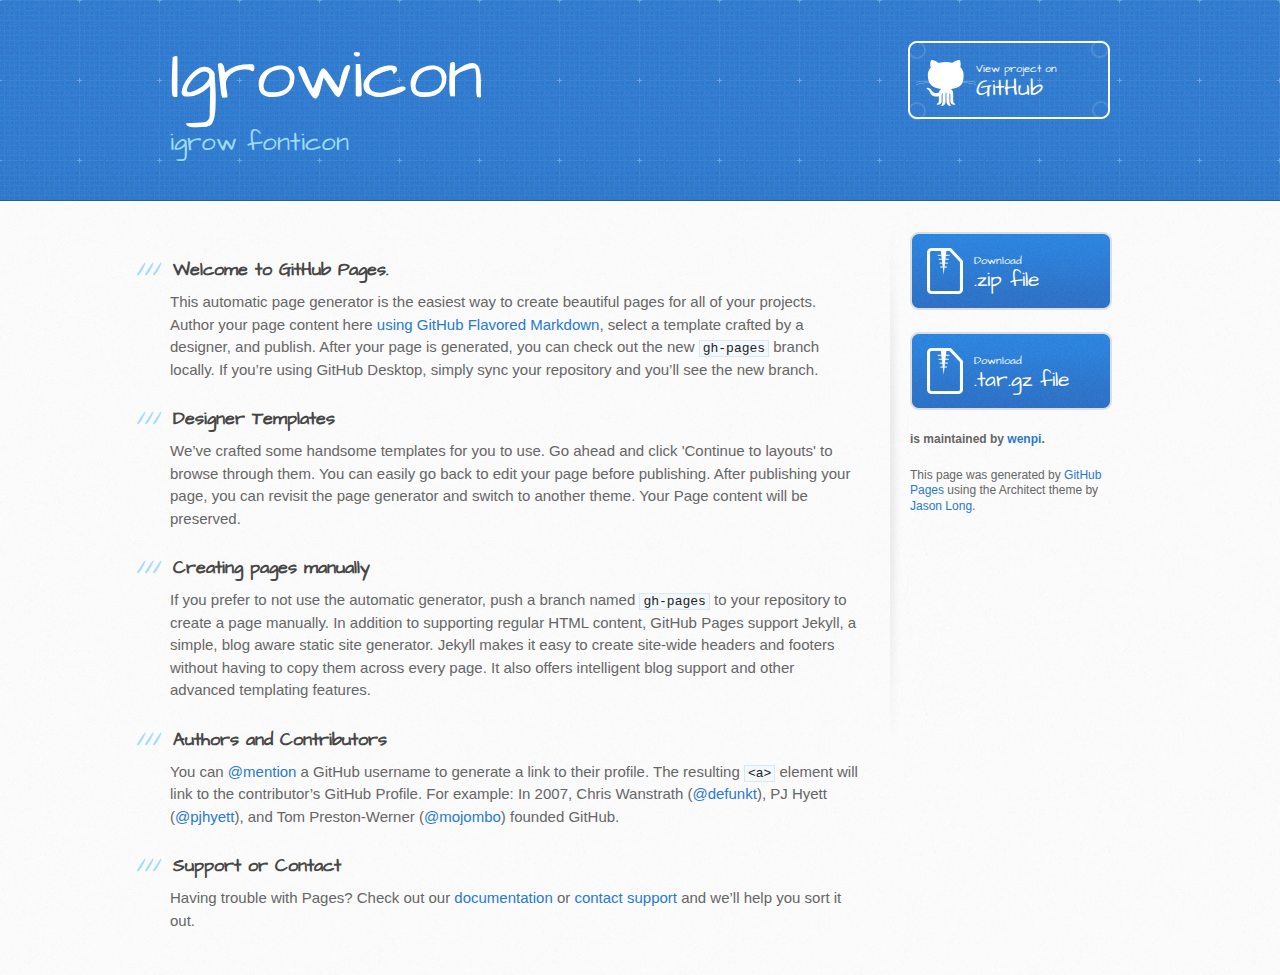
==== index.html @ ac45f536 "Create gh-pages branch via GitHub" ====
<!DOCTYPE html>
<html>
  <head>
    <meta charset='utf-8'>
    <meta http-equiv="X-UA-Compatible" content="chrome=1">
    <meta name="viewport" content="width=device-width, initial-scale=1, maximum-scale=1">
    <link href='https://fonts.googleapis.com/css?family=Architects+Daughter' rel='stylesheet' type='text/css'>
    <link rel="stylesheet" type="text/css" href="stylesheets/stylesheet.css" media="screen">
    <link rel="stylesheet" type="text/css" href="stylesheets/github-light.css" media="screen">
    <link rel="stylesheet" type="text/css" href="stylesheets/print.css" media="print">

    <!--[if lt IE 9]>
    <script src="//html5shiv.googlecode.com/svn/trunk/html5.js"></script>
    <![endif]-->

    <title>Igrowicon by wenpi</title>
  </head>

  <body>
    <header>
      <div class="inner">
        <h1>Igrowicon</h1>
        <h2>igrow fonticon</h2>
        <a href="https://github.com/wenpi/igrowicon" class="button"><small>View project on</small> GitHub</a>
      </div>
    </header>

    <div id="content-wrapper">
      <div class="inner clearfix">
        <section id="main-content">
          <h3>
<a id="welcome-to-github-pages" class="anchor" href="#welcome-to-github-pages" aria-hidden="true"><span class="octicon octicon-link"></span></a>Welcome to GitHub Pages.</h3>

<p>This automatic page generator is the easiest way to create beautiful pages for all of your projects. Author your page content here <a href="https://guides.github.com/features/mastering-markdown/">using GitHub Flavored Markdown</a>, select a template crafted by a designer, and publish. After your page is generated, you can check out the new <code>gh-pages</code> branch locally. If you’re using GitHub Desktop, simply sync your repository and you’ll see the new branch.</p>

<h3>
<a id="designer-templates" class="anchor" href="#designer-templates" aria-hidden="true"><span class="octicon octicon-link"></span></a>Designer Templates</h3>

<p>We’ve crafted some handsome templates for you to use. Go ahead and click 'Continue to layouts' to browse through them. You can easily go back to edit your page before publishing. After publishing your page, you can revisit the page generator and switch to another theme. Your Page content will be preserved.</p>

<h3>
<a id="creating-pages-manually" class="anchor" href="#creating-pages-manually" aria-hidden="true"><span class="octicon octicon-link"></span></a>Creating pages manually</h3>

<p>If you prefer to not use the automatic generator, push a branch named <code>gh-pages</code> to your repository to create a page manually. In addition to supporting regular HTML content, GitHub Pages support Jekyll, a simple, blog aware static site generator. Jekyll makes it easy to create site-wide headers and footers without having to copy them across every page. It also offers intelligent blog support and other advanced templating features.</p>

<h3>
<a id="authors-and-contributors" class="anchor" href="#authors-and-contributors" aria-hidden="true"><span class="octicon octicon-link"></span></a>Authors and Contributors</h3>

<p>You can <a href="https://github.com/blog/821" class="user-mention">@mention</a> a GitHub username to generate a link to their profile. The resulting <code>&lt;a&gt;</code> element will link to the contributor’s GitHub Profile. For example: In 2007, Chris Wanstrath (<a href="https://github.com/defunkt" class="user-mention">@defunkt</a>), PJ Hyett (<a href="https://github.com/pjhyett" class="user-mention">@pjhyett</a>), and Tom Preston-Werner (<a href="https://github.com/mojombo" class="user-mention">@mojombo</a>) founded GitHub.</p>

<h3>
<a id="support-or-contact" class="anchor" href="#support-or-contact" aria-hidden="true"><span class="octicon octicon-link"></span></a>Support or Contact</h3>

<p>Having trouble with Pages? Check out our <a href="https://help.github.com/pages">documentation</a> or <a href="https://github.com/contact">contact support</a> and we’ll help you sort it out.</p>
        </section>

        <aside id="sidebar">
          <a href="https://github.com/wenpi/igrowicon/zipball/master" class="button">
            <small>Download</small>
            .zip file
          </a>
          <a href="https://github.com/wenpi/igrowicon/tarball/master" class="button">
            <small>Download</small>
            .tar.gz file
          </a>

          <p class="repo-owner"><a href="https://github.com/wenpi/igrowicon"></a> is maintained by <a href="https://github.com/wenpi">wenpi</a>.</p>

          <p>This page was generated by <a href="https://pages.github.com">GitHub Pages</a> using the Architect theme by <a href="https://twitter.com/jasonlong">Jason Long</a>.</p>
        </aside>
      </div>
    </div>

  
  </body>
</html>
---- stylesheets/stylesheet.css ----
/*! normalize.css v3.0.2 | MIT License | git.io/normalize */

/**
 * 1. Set default font family to sans-serif.
 * 2. Prevent iOS text size adjust after orientation change, without disabling
 *    user zoom.
 */

html {
  font-family: sans-serif; /* 1 */
  -webkit-text-size-adjust: 100%; /* 2 */
  -ms-text-size-adjust: 100%; /* 2 */
}

/**
 * Remove default margin.
 */

body {
  margin: 0;
}

/* HTML5 display definitions
   ========================================================================== */

/**
 * Correct `block` display not defined for any HTML5 element in IE 8/9.
 * Correct `block` display not defined for `details` or `summary` in IE 10/11
 * and Firefox.
 * Correct `block` display not defined for `main` in IE 11.
 */

article,
aside,
details,
figcaption,
figure,
footer,
header,
hgroup,
main,
menu,
nav,
section,
summary {
  display: block;
}

/**
 * 1. Correct `inline-block` display not defined in IE 8/9.
 * 2. Normalize vertical alignment of `progress` in Chrome, Firefox, and Opera.
 */

audio,
canvas,
progress,
video {
  display: inline-block; /* 1 */
  vertical-align: baseline; /* 2 */
}

/**
 * Prevent modern browsers from displaying `audio` without controls.
 * Remove excess height in iOS 5 devices.
 */

audio:not([controls]) {
  display: none;
  height: 0;
}

/**
 * Address `[hidden]` styling not present in IE 8/9/10.
 * Hide the `template` element in IE 8/9/11, Safari, and Firefox < 22.
 */

[hidden],
template {
  display: none;
}

/* Links
   ========================================================================== */

/**
 * Remove the gray background color from active links in IE 10.
 */

a {
  background-color: transparent;
}

/**
 * Improve readability when focused and also mouse hovered in all browsers.
 */

a:active,
a:hover {
  outline: 0;
}

/* Text-level semantics
   ========================================================================== */

/**
 * Address styling not present in IE 8/9/10/11, Safari, and Chrome.
 */

abbr[title] {
  border-bottom: 1px dotted;
}

/**
 * Address style set to `bolder` in Firefox 4+, Safari, and Chrome.
 */

b,
strong {
  font-weight: bold;
}

/**
 * Address styling not present in Safari and Chrome.
 */

dfn {
  font-style: italic;
}

/**
 * Address variable `h1` font-size and margin within `section` and `article`
 * contexts in Firefox 4+, Safari, and Chrome.
 */

h1 {
  margin: 0.67em 0;
  font-size: 2em;
}

/**
 * Address styling not present in IE 8/9.
 */

mark {
  color: #000;
  background: #ff0;
}

/**
 * Address inconsistent and variable font size in all browsers.
 */

small {
  font-size: 80%;
}

/**
 * Prevent `sub` and `sup` affecting `line-height` in all browsers.
 */

sub,
sup {
  position: relative;
  font-size: 75%;
  line-height: 0;
  vertical-align: baseline;
}

sup {
  top: -0.5em;
}

sub {
  bottom: -0.25em;
}

/* Embedded content
   ========================================================================== */

/**
 * Remove border when inside `a` element in IE 8/9/10.
 */

img {
  border: 0;
}

/**
 * Correct overflow not hidden in IE 9/10/11.
 */

svg:not(:root) {
  overflow: hidden;
}

/* Grouping content
   ========================================================================== */

/**
 * Address margin not present in IE 8/9 and Safari.
 */

figure {
  margin: 1em 40px;
}

/**
 * Address differences between Firefox and other browsers.
 */

hr {
  height: 0;
  -moz-box-sizing: content-box;
  box-sizing: content-box;
}

/**
 * Contain overflow in all browsers.
 */

pre {
  overflow: auto;
}

/**
 * Address odd `em`-unit font size rendering in all browsers.
 */

code,
kbd,
pre,
samp {
  font-family: monospace, monospace;
  font-size: 1em;
}

/* Forms
   ========================================================================== */

/**
 * Known limitation: by default, Chrome and Safari on OS X allow very limited
 * styling of `select`, unless a `border` property is set.
 */

/**
 * 1. Correct color not being inherited.
 *    Known issue: affects color of disabled elements.
 * 2. Correct font properties not being inherited.
 * 3. Address margins set differently in Firefox 4+, Safari, and Chrome.
 */

button,
input,
optgroup,
select,
textarea {
  margin: 0; /* 3 */
  font: inherit; /* 2 */
  color: inherit; /* 1 */
}

/**
 * Address `overflow` set to `hidden` in IE 8/9/10/11.
 */

button {
  overflow: visible;
}

/**
 * Address inconsistent `text-transform` inheritance for `button` and `select`.
 * All other form control elements do not inherit `text-transform` values.
 * Correct `button` style inheritance in Firefox, IE 8/9/10/11, and Opera.
 * Correct `select` style inheritance in Firefox.
 */

button,
select {
  text-transform: none;
}

/**
 * 1. Avoid the WebKit bug in Android 4.0.* where (2) destroys native `audio`
 *    and `video` controls.
 * 2. Correct inability to style clickable `input` types in iOS.
 * 3. Improve usability and consistency of cursor style between image-type
 *    `input` and others.
 */

button,
html input[type="button"], /* 1 */
input[type="reset"],
input[type="submit"] {
  -webkit-appearance: button; /* 2 */
  cursor: pointer; /* 3 */
}

/**
 * Re-set default cursor for disabled elements.
 */

button[disabled],
html input[disabled] {
  cursor: default;
}

/**
 * Remove inner padding and border in Firefox 4+.
 */

button::-moz-focus-inner,
input::-moz-focus-inner {
  padding: 0;
  border: 0;
}

/**
 * Address Firefox 4+ setting `line-height` on `input` using `!important` in
 * the UA stylesheet.
 */

input {
  line-height: normal;
}

/**
 * It's recommended that you don't attempt to style these elements.
 * Firefox's implementation doesn't respect box-sizing, padding, or width.
 *
 * 1. Address box sizing set to `content-box` in IE 8/9/10.
 * 2. Remove excess padding in IE 8/9/10.
 */

input[type="checkbox"],
input[type="radio"] {
  box-sizing: border-box; /* 1 */
  padding: 0; /* 2 */
}

/**
 * Fix the cursor style for Chrome's increment/decrement buttons. For certain
 * `font-size` values of the `input`, it causes the cursor style of the
 * decrement button to change from `default` to `text`.
 */

input[type="number"]::-webkit-inner-spin-button,
input[type="number"]::-webkit-outer-spin-button {
  height: auto;
}

/**
 * 1. Address `appearance` set to `searchfield` in Safari and Chrome.
 * 2. Address `box-sizing` set to `border-box` in Safari and Chrome
 *    (include `-moz` to future-proof).
 */

input[type="search"] {
  -webkit-box-sizing: content-box; /* 2 */
  -moz-box-sizing: content-box;
  box-sizing: content-box;
  -webkit-appearance: textfield; /* 1 */
}

/**
 * Remove inner padding and search cancel button in Safari and Chrome on OS X.
 * Safari (but not Chrome) clips the cancel button when the search input has
 * padding (and `textfield` appearance).
 */

input[type="search"]::-webkit-search-cancel-button,
input[type="search"]::-webkit-search-decoration {
  -webkit-appearance: none;
}

/**
 * Define consistent border, margin, and padding.
 */

fieldset {
  padding: 0.35em 0.625em 0.75em;
  margin: 0 2px;
  border: 1px solid #c0c0c0;
}

/**
 * 1. Correct `color` not being inherited in IE 8/9/10/11.
 * 2. Remove padding so people aren't caught out if they zero out fieldsets.
 */

legend {
  padding: 0; /* 2 */
  border: 0; /* 1 */
}

/**
 * Remove default vertical scrollbar in IE 8/9/10/11.
 */

textarea {
  overflow: auto;
}

/**
 * Don't inherit the `font-weight` (applied by a rule above).
 * NOTE: the default cannot safely be changed in Chrome and Safari on OS X.
 */

optgroup {
  font-weight: bold;
}

/* Tables
   ========================================================================== */

/**
 * Remove most spacing between table cells.
 */

table {
  border-spacing: 0;
  border-collapse: collapse;
}

td,
th {
  padding: 0;
}

/* LAYOUT STYLES */
body {
  font-family: 'Helvetica Neue', Helvetica, Arial, serif;
  font-size: 15px;
  font-weight: 400;
  line-height: 1.5;
  color: #666;
  background: #fafafa url(../images/body-bg.jpg) 0 0 repeat;
}

p {
  margin-top: 0;
}

a {
  color: #2879d0;
}
a:hover {
  color: #2268b2;
}

header {
  padding-top: 40px;
  padding-bottom: 40px;
  font-family: 'Architects Daughter', 'Helvetica Neue', Helvetica, Arial, serif;
  background: #2e7bcf url(../images/header-bg.jpg) 0 0 repeat-x;
  border-bottom: solid 1px #275da1;
}

header h1 {
  width: 540px;
  margin-top: 0;
  margin-bottom: 0.2em;
  font-size: 72px;
  font-weight: normal;
  line-height: 1;
  color: #fff;
  letter-spacing: -1px;
}

header h2 {
  width: 540px;
  margin-top: 0;
  margin-bottom: 0;
  font-size: 26px;
  font-weight: normal;
  line-height: 1.3;
  color: #9ddcff;
  letter-spacing: 0;
}

.inner {
  position: relative;
  width: 940px;
  margin: 0 auto;
}

#content-wrapper {
  padding-top: 30px;
  border-top: solid 1px #fff;
}

#main-content {
  float: left;
  width: 690px;
}

#main-content img {
  max-width: 100%;
}

aside#sidebar {
  float: right;
  width: 200px;
  min-height: 504px;
  padding-left: 20px;
  font-size: 12px;
  line-height: 1.3;
  background: transparent url(../images/sidebar-bg.jpg) 0 0 no-repeat;
}

aside#sidebar p.repo-owner,
aside#sidebar p.repo-owner a {
  font-weight: bold;
}

#downloads {
  margin-bottom: 40px;
}

a.button {
  width: 134px;
  height: 58px;
  padding-top: 22px;
  padding-left: 68px;
  font-family: 'Architects Daughter', 'Helvetica Neue', Helvetica, Arial, serif;
  font-size: 23px;
  line-height: 1.2;
  color: #fff;
}
a.button small {
  display: block;
  font-size: 11px;
}
header a.button {
  position: absolute;
  top: 0;
  right: 0;
  background: transparent url(../images/github-button.png) 0 0 no-repeat;
}
aside a.button {
  display: block;
  width: 138px;
  padding-left: 64px;
  margin-bottom: 20px;
  font-size: 21px;
  background: transparent url(../images/download-button.png) 0 0 no-repeat;
}

code, pre {
  margin-bottom: 30px;
  font-family: Monaco, "Bitstream Vera Sans Mono", "Lucida Console", Terminal, monospace;
  font-size: 13px;
  color: #222;
}

code {
  padding: 0 3px;
  background-color: #f2f8fc;
  border: solid 1px #dbe7f3;
}

pre {
  padding: 20px;
  overflow: auto;
  text-shadow: none;
  background: #fff;
  border: solid 1px #f2f2f2;
}
pre code {
  padding: 0;
  color: #2879d0;
  background-color: #fff;
  border: none;
}

ul, ol, dl {
  margin-bottom: 20px;
}


/* COMMON STYLES */

hr {
  height: 0;
  margin-top: 1em;
  margin-bottom: 1em;
  border: 0;
  border-top: solid 1px #ddd;
}

table {
  width: 100%;
  border: 1px solid #ebebeb;
}

th {
  font-weight: 500;
}

td {
  font-weight: 300;
  text-align: center;
  border: 1px solid #ebebeb;
}

form {
  padding: 20px;
  background: #f2f2f2;

}


/* GENERAL ELEMENT TYPE STYLES */

#main-content h1 {
  margin-top: 0;
  margin-bottom: 0;
  font-family: 'Architects Daughter', 'Helvetica Neue', Helvetica, Arial, serif;
  font-size: 2.8em;
  font-weight: normal;
  color: #474747;
  text-indent: 6px;
  letter-spacing: -1px;
}

#main-content h1:before {
  padding-right: 0.3em;
  margin-left: -0.9em;
  color: #9ddcff;
  content: "/";
}

#main-content h2 {
  margin-bottom: 8px;
  font-family: 'Architects Daughter', 'Helvetica Neue', Helvetica, Arial, serif;
  font-size: 22px;
  font-weight: bold;
  color: #474747;
  text-indent: 4px;
}
#main-content h2:before {
  padding-right: 0.3em;
  margin-left: -1.5em;
  content: "//";
  color: #9ddcff;
}

#main-content h3 {
  margin-top: 24px;
  margin-bottom: 8px;
  font-family: 'Architects Daughter', 'Helvetica Neue', Helvetica, Arial, serif;
  font-size: 18px;
  font-weight: bold;
  color: #474747;
  text-indent: 3px;
}

#main-content h3:before {
  padding-right: 0.3em;
  margin-left: -2em;
  content: "///";
  color: #9ddcff;
}

#main-content h4 {
  margin-bottom: 8px;
  font-family: 'Architects Daughter', 'Helvetica Neue', Helvetica, Arial, serif;
  font-size: 15px;
  font-weight: bold;
  color: #474747;
  text-indent: 3px;
}

h4:before {
  padding-right: 0.3em;
  margin-left: -2.8em;
  content: "////";
  color: #9ddcff;
}

#main-content h5 {
  margin-bottom: 8px;
  font-family: 'Architects Daughter', 'Helvetica Neue', Helvetica, Arial, serif;
  font-size: 14px;
  color: #474747;
  text-indent: 3px;
}
h5:before {
  padding-right: 0.3em;
  margin-left: -3.2em;
  content: "/////";
  color: #9ddcff;
}

#main-content h6 {
  margin-bottom: 8px;
  font-family: 'Architects Daughter', 'Helvetica Neue', Helvetica, Arial, serif;
  font-size: .8em;
  color: #474747;
  text-indent: 3px;
}
h6:before {
  padding-right: 0.3em;
  margin-left: -3.7em;
  content: "//////";
  color: #9ddcff;
}

p {
  margin-bottom: 20px;
}

a {
  text-decoration: none;
}

p a {
  font-weight: 400;
}

blockquote {
  padding: 0 0 0 30px;
  margin-bottom: 20px;
  font-size: 1.6em;
  border-left: 10px solid #e9e9e9;
}

ul {
  list-style-position: inside;
  list-style: disc;
  padding-left: 20px;
}

ol {
  list-style-position: inside;
  list-style: decimal;
  padding-left: 3px;
}

dl dd {
  font-style: italic;
  font-weight: 100;
}

footer {
  padding-top: 20px;
  padding-bottom: 30px;
  margin-top: 40px;
  font-size: 13px;
  color: #aaa;
  background: transparent url('../images/hr.png') 0 0 no-repeat;
}

footer a {
  color: #666;
}
footer a:hover {
  color: #444;
}

/* MISC */
.clearfix:after {
  display: block;
  height: 0;
  clear: both;
  visibility: hidden;
  content: '.';
}

.clearfix {display: inline-block;}
* html .clearfix {height: 1%;}
.clearfix {display: block;}

/* #Media Queries
================================================== */

/* Smaller than standard 960 (devices and browsers) */
@media only screen and (max-width: 959px) { }

/* Tablet Portrait size to standard 960 (devices and browsers) */
@media only screen and (min-width: 768px) and (max-width: 959px) {
  .inner {
    width: 740px;
  }
  header h1, header h2 {
    width: 340px;
  }
  header h1 {
    font-size: 60px;
  }
  header h2 {
    font-size: 30px;
  }
  #main-content {
    width: 490px;
  }
  #main-content h1:before,
  #main-content h2:before,
  #main-content h3:before,
  #main-content h4:before,
  #main-content h5:before,
  #main-content h6:before {
    padding-right: 0;
    margin-left: 0;
    content: none;
  }
}

/* All Mobile Sizes (devices and browser) */
@media only screen and (max-width: 767px) {
  .inner {
    width: 93%;
  }
  header {
    padding: 20px 0;
  }
  header .inner {
    position: relative;
  }
  header h1, header h2 {
    width: 100%;
  }
  header h1 {
    font-size: 48px;
  }
  header h2 {
    font-size: 24px;
  }
  header a.button {
    position: relative;
    display: inline-block;
    width: auto;
    height: auto;
    padding: 5px 10px;
    margin-top: 15px;
    font-size: 13px;
    line-height: 1;
    color: #2879d0;
    text-align: center;
    background-color: #9ddcff;
    background-image: none;
    border-radius: 5px;
    -moz-border-radius: 5px;
    -webkit-border-radius: 5px;
  }
  header a.button small {
    display: inline;
    font-size: 13px;
  }
  #main-content,
  aside#sidebar {
    float: none;
    width: 100% ! important;
  }
  aside#sidebar {
    min-height: 0;
    padding: 20px 0;
    margin-top: 20px;
    background-image: none;
    border-top: solid 1px #ddd;
  }
  aside#sidebar a.button {
    display: none;
  }
  #main-content h1:before,
  #main-content h2:before,
  #main-content h3:before,
  #main-content h4:before,
  #main-content h5:before,
  #main-content h6:before {
    padding-right: 0;
    margin-left: 0;
    content: none;
  }
}

/* Mobile Landscape Size to Tablet Portrait (devices and browsers) */
@media only screen and (min-width: 480px) and (max-width: 767px) { }

/* Mobile Portrait Size to Mobile Landscape Size (devices and browsers) */
@media only screen and (max-width: 479px) { }
---- stylesheets/github-light.css ----
/*
   Copyright 2014 GitHub Inc.

   Licensed under the Apache License, Version 2.0 (the "License");
   you may not use this file except in compliance with the License.
   You may obtain a copy of the License at

       http://www.apache.org/licenses/LICENSE-2.0

   Unless required by applicable law or agreed to in writing, software
   distributed under the License is distributed on an "AS IS" BASIS,
   WITHOUT WARRANTIES OR CONDITIONS OF ANY KIND, either express or implied.
   See the License for the specific language governing permissions and
   limitations under the License.

*/

.pl-c /* comment */ {
  color: #969896;
}

.pl-c1      /* constant, markup.raw, meta.diff.header, meta.module-reference, meta.property-name, support, support.constant, support.variable, variable.other.constant */,
.pl-s .pl-v /* string variable */ {
  color: #0086b3;
}

.pl-e  /* entity */,
.pl-en /* entity.name */ {
  color: #795da3;
}

.pl-s .pl-s1 /* string source */,
.pl-smi      /* storage.modifier.import, storage.modifier.package, storage.type.java, variable.other, variable.parameter.function */ {
  color: #333;
}

.pl-ent /* entity.name.tag */ {
  color: #63a35c;
}

.pl-k /* keyword, storage, storage.type */ {
  color: #a71d5d;
}

.pl-pds              /* punctuation.definition.string, string.regexp.character-class */,
.pl-s                /* string */,
.pl-s .pl-pse .pl-s1 /* string punctuation.section.embedded source */,
.pl-sr               /* string.regexp */,
.pl-sr .pl-cce       /* string.regexp constant.character.escape */,
.pl-sr .pl-sra       /* string.regexp string.regexp.arbitrary-repitition */,
.pl-sr .pl-sre       /* string.regexp source.ruby.embedded */ {
  color: #183691;
}

.pl-v /* variable */ {
  color: #ed6a43;
}

.pl-id /* invalid.deprecated */ {
  color: #b52a1d;
}

.pl-ii /* invalid.illegal */ {
  background-color: #b52a1d;
  color: #f8f8f8;
}

.pl-sr .pl-cce /* string.regexp constant.character.escape */ {
  color: #63a35c;
  font-weight: bold;
}

.pl-ml /* markup.list */ {
  color: #693a17;
}

.pl-mh        /* markup.heading */,
.pl-mh .pl-en /* markup.heading entity.name */,
.pl-ms        /* meta.separator */ {
  color: #1d3e81;
  font-weight: bold;
}

.pl-mq /* markup.quote */ {
  color: #008080;
}

.pl-mi /* markup.italic */ {
  color: #333;
  font-style: italic;
}

.pl-mb /* markup.bold */ {
  color: #333;
  font-weight: bold;
}

.pl-md /* markup.deleted, meta.diff.header.from-file */ {
  background-color: #ffecec;
  color: #bd2c00;
}

.pl-mi1 /* markup.inserted, meta.diff.header.to-file */ {
  background-color: #eaffea;
  color: #55a532;
}

.pl-mdr /* meta.diff.range */ {
  color: #795da3;
  font-weight: bold;
}

.pl-mo /* meta.output */ {
  color: #1d3e81;
}
---- stylesheets/print.css ----
html, body, div, span, applet, object, iframe,
h1, h2, h3, h4, h5, h6, p, blockquote, pre,
a, abbr, acronym, address, big, cite, code,
del, dfn, em, img, ins, kbd, q, s, samp,
small, strike, strong, sub, sup, tt, var,
b, u, i, center,
dl, dt, dd, ol, ul, li,
fieldset, form, label, legend,
table, caption, tbody, tfoot, thead, tr, th, td,
article, aside, canvas, details, embed,
figure, figcaption, footer, header, hgroup,
menu, nav, output, ruby, section, summary,
time, mark, audio, video {
  padding: 0;
  margin: 0;
  font: inherit;
  font-size: 100%;
  vertical-align: baseline;
  border: 0;
}
/* HTML5 display-role reset for older browsers */
article, aside, details, figcaption, figure,
footer, header, hgroup, menu, nav, section {
  display: block;
}
body {
  line-height: 1;
}
ol, ul {
  list-style: none;
}
blockquote, q {
  quotes: none;
}
blockquote:before, blockquote:after,
q:before, q:after {
  content: '';
  content: none;
}
table {
  border-spacing: 0;
  border-collapse: collapse;
}
body {
  font-family: 'Helvetica Neue', Helvetica, Arial, serif;
  font-size: 13px;
  line-height: 1.5;
  color: #000;
}

a {
  font-weight: bold;
  color: #d5000d;
}

header {
  padding-top: 35px;
  padding-bottom: 10px;
}

header h1 {
  font-size: 48px;
  font-weight: bold;
  line-height: 1.2;
  color: #303030;
  letter-spacing: -1px;
}

header h2 {
  font-size: 24px;
  font-weight: normal;
  line-height: 1.3;
  color: #aaa;
  letter-spacing: -1px;
}
#downloads {
  display: none;
}
#main_content {
  padding-top: 20px;
}

code, pre {
  margin-bottom: 30px;
  font-family: Monaco, "Bitstream Vera Sans Mono", "Lucida Console", Terminal;
  font-size: 12px;
  color: #222;
}

code {
  padding: 0 3px;
}

pre {
  padding: 20px;
  overflow: auto;
  border: solid 1px #ddd;
}
pre code {
  padding: 0;
}

ul, ol, dl {
  margin-bottom: 20px;
}


/* COMMON STYLES */

table {
  width: 100%;
  border: 1px solid #ebebeb;
}

th {
  font-weight: 500;
}

td {
  font-weight: 300;
  text-align: center;
  border: 1px solid #ebebeb;
}

form {
  padding: 20px;
  background: #f2f2f2;

}


/* GENERAL ELEMENT TYPE STYLES */

h1 {
  font-size: 2.8em;
}

h2 {
  margin-bottom: 8px;
  font-size: 22px;
  font-weight: bold;
  color: #303030;
}

h3 {
  margin-bottom: 8px;
  font-size: 18px;
  font-weight: bold;
  color: #d5000d;
}

h4 {
  font-size: 16px;
  font-weight: bold;
  color: #303030;
}

h5 {
  font-size: 1em;
  color: #303030;
}

h6 {
  font-size: .8em;
  color: #303030;
}

p {
  margin-bottom: 20px;
  font-weight: 300;
}

a {
  text-decoration: none;
}

p a {
  font-weight: 400;
}

blockquote {
  padding: 0 0 0 30px;
  margin-bottom: 20px;
  font-size: 1.6em;
  border-left: 10px solid #e9e9e9;
}

ul li {
  padding-left: 20px;
  list-style-position: inside;
  list-style: disc;
}

ol li {
  padding-left: 3px;
  list-style-position: inside;
  list-style: decimal;
}

dl dd {
  font-style: italic;
  font-weight: 100;
}

footer {
  padding-top: 20px;
  padding-bottom: 30px;
  margin-top: 40px;
  font-size: 13px;
  color: #aaa;
}

footer a {
  color: #666;
}

/* MISC */
.clearfix:after {
  display: block;
  height: 0;
  clear: both;
  visibility: hidden;
  content: '.';
}

.clearfix {display: inline-block;}
* html .clearfix {height: 1%;}
.clearfix {display: block;}
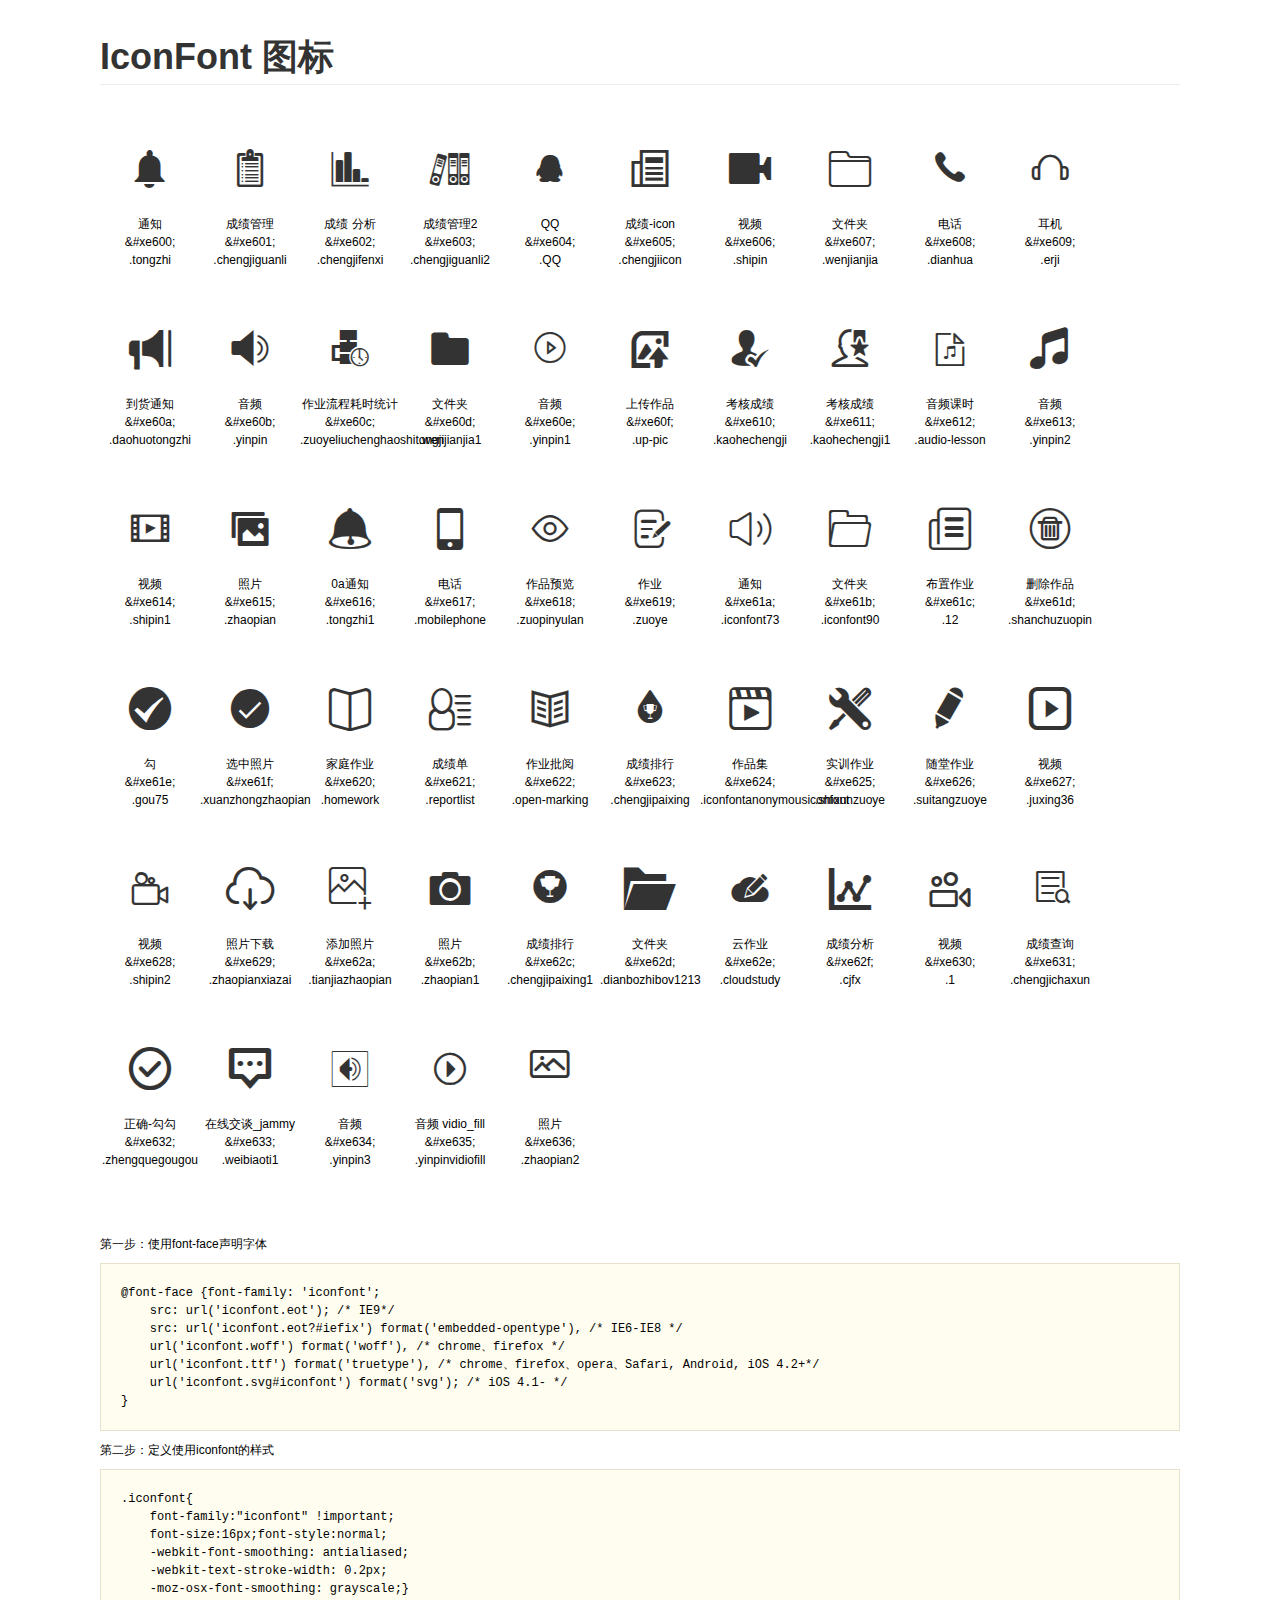
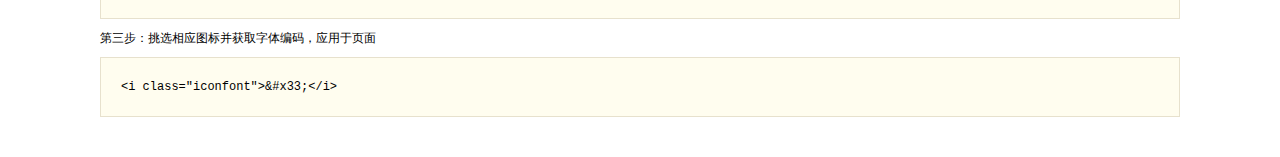
==== commit 48cc9c48: "更新gh-pages" ====
--- a/index.html
+++ b/index.html
@@ -1,76 +1,431 @@
+
 <!DOCTYPE html>
 <html>
-  <head>
-    <meta charset='utf-8'>
-    <meta http-equiv="X-UA-Compatible" content="chrome=1">
-    <meta name="viewport" content="width=device-width, initial-scale=1, maximum-scale=1">
-    <link href='https://fonts.googleapis.com/css?family=Architects+Daughter' rel='stylesheet' type='text/css'>
-    <link rel="stylesheet" type="text/css" href="stylesheets/stylesheet.css" media="screen">
-    <link rel="stylesheet" type="text/css" href="stylesheets/github-light.css" media="screen">
-    <link rel="stylesheet" type="text/css" href="stylesheets/print.css" media="print">
+<head>
+    <meta charset="utf-8"/>
+    <title>IconFont</title>
+    <link rel="stylesheet" href="fonts/demo.css">
+    <link rel="stylesheet" href="fonts/iconfont.css">
+</head>
+<body>
+    <div class="main">
+        <h1>IconFont 图标</h1>
+        <ul class="icon_lists clear">
+            
+                <li>
+                <i class="icon iconfont">&#xe600;</i>
+                    <div class="name">通知</div>
+                    <div class="code">&amp;#xe600;</div>
+                    <div class="fontclass">.tongzhi</div>
+                </li>
+            
+                <li>
+                <i class="icon iconfont">&#xe601;</i>
+                    <div class="name">成绩管理</div>
+                    <div class="code">&amp;#xe601;</div>
+                    <div class="fontclass">.chengjiguanli</div>
+                </li>
+            
+                <li>
+                <i class="icon iconfont">&#xe602;</i>
+                    <div class="name">成绩 分析</div>
+                    <div class="code">&amp;#xe602;</div>
+                    <div class="fontclass">.chengjifenxi</div>
+                </li>
+            
+                <li>
+                <i class="icon iconfont">&#xe603;</i>
+                    <div class="name">成绩管理2</div>
+                    <div class="code">&amp;#xe603;</div>
+                    <div class="fontclass">.chengjiguanli2</div>
+                </li>
+            
+                <li>
+                <i class="icon iconfont">&#xe604;</i>
+                    <div class="name">QQ</div>
+                    <div class="code">&amp;#xe604;</div>
+                    <div class="fontclass">.QQ</div>
+                </li>
+            
+                <li>
+                <i class="icon iconfont">&#xe605;</i>
+                    <div class="name">成绩-icon</div>
+                    <div class="code">&amp;#xe605;</div>
+                    <div class="fontclass">.chengjiicon</div>
+                </li>
+            
+                <li>
+                <i class="icon iconfont">&#xe606;</i>
+                    <div class="name">视频</div>
+                    <div class="code">&amp;#xe606;</div>
+                    <div class="fontclass">.shipin</div>
+                </li>
+            
+                <li>
+                <i class="icon iconfont">&#xe607;</i>
+                    <div class="name">文件夹</div>
+                    <div class="code">&amp;#xe607;</div>
+                    <div class="fontclass">.wenjianjia</div>
+                </li>
+            
+                <li>
+                <i class="icon iconfont">&#xe608;</i>
+                    <div class="name">电话</div>
+                    <div class="code">&amp;#xe608;</div>
+                    <div class="fontclass">.dianhua</div>
+                </li>
+            
+                <li>
+                <i class="icon iconfont">&#xe609;</i>
+                    <div class="name">耳机</div>
+                    <div class="code">&amp;#xe609;</div>
+                    <div class="fontclass">.erji</div>
+                </li>
+            
+                <li>
+                <i class="icon iconfont">&#xe60a;</i>
+                    <div class="name">到货通知</div>
+                    <div class="code">&amp;#xe60a;</div>
+                    <div class="fontclass">.daohuotongzhi</div>
+                </li>
+            
+                <li>
+                <i class="icon iconfont">&#xe60b;</i>
+                    <div class="name">音频</div>
+                    <div class="code">&amp;#xe60b;</div>
+                    <div class="fontclass">.yinpin</div>
+                </li>
+            
+                <li>
+                <i class="icon iconfont">&#xe60c;</i>
+                    <div class="name">作业流程耗时统计</div>
+                    <div class="code">&amp;#xe60c;</div>
+                    <div class="fontclass">.zuoyeliuchenghaoshitongji</div>
+                </li>
+            
+                <li>
+                <i class="icon iconfont">&#xe60d;</i>
+                    <div class="name">文件夹</div>
+                    <div class="code">&amp;#xe60d;</div>
+                    <div class="fontclass">.wenjianjia1</div>
+                </li>
+            
+                <li>
+                <i class="icon iconfont">&#xe60e;</i>
+                    <div class="name">音频</div>
+                    <div class="code">&amp;#xe60e;</div>
+                    <div class="fontclass">.yinpin1</div>
+                </li>
+            
+                <li>
+                <i class="icon iconfont">&#xe60f;</i>
+                    <div class="name">上传作品</div>
+                    <div class="code">&amp;#xe60f;</div>
+                    <div class="fontclass">.up-pic</div>
+                </li>
+            
+                <li>
+                <i class="icon iconfont">&#xe610;</i>
+                    <div class="name">考核成绩</div>
+                    <div class="code">&amp;#xe610;</div>
+                    <div class="fontclass">.kaohechengji</div>
+                </li>
+            
+                <li>
+                <i class="icon iconfont">&#xe611;</i>
+                    <div class="name">考核成绩</div>
+                    <div class="code">&amp;#xe611;</div>
+                    <div class="fontclass">.kaohechengji1</div>
+                </li>
+            
+                <li>
+                <i class="icon iconfont">&#xe612;</i>
+                    <div class="name">音频课时</div>
+                    <div class="code">&amp;#xe612;</div>
+                    <div class="fontclass">.audio-lesson</div>
+                </li>
+            
+                <li>
+                <i class="icon iconfont">&#xe613;</i>
+                    <div class="name">音频</div>
+                    <div class="code">&amp;#xe613;</div>
+                    <div class="fontclass">.yinpin2</div>
+                </li>
+            
+                <li>
+                <i class="icon iconfont">&#xe614;</i>
+                    <div class="name">视频</div>
+                    <div class="code">&amp;#xe614;</div>
+                    <div class="fontclass">.shipin1</div>
+                </li>
+            
+                <li>
+                <i class="icon iconfont">&#xe615;</i>
+                    <div class="name">照片</div>
+                    <div class="code">&amp;#xe615;</div>
+                    <div class="fontclass">.zhaopian</div>
+                </li>
+            
+                <li>
+                <i class="icon iconfont">&#xe616;</i>
+                    <div class="name">0a通知</div>
+                    <div class="code">&amp;#xe616;</div>
+                    <div class="fontclass">.tongzhi1</div>
+                </li>
+            
+                <li>
+                <i class="icon iconfont">&#xe617;</i>
+                    <div class="name">电话</div>
+                    <div class="code">&amp;#xe617;</div>
+                    <div class="fontclass">.mobilephone</div>
+                </li>
+            
+                <li>
+                <i class="icon iconfont">&#xe618;</i>
+                    <div class="name">作品预览</div>
+                    <div class="code">&amp;#xe618;</div>
+                    <div class="fontclass">.zuopinyulan</div>
+                </li>
+            
+                <li>
+                <i class="icon iconfont">&#xe619;</i>
+                    <div class="name">作业</div>
+                    <div class="code">&amp;#xe619;</div>
+                    <div class="fontclass">.zuoye</div>
+                </li>
+            
+                <li>
+                <i class="icon iconfont">&#xe61a;</i>
+                    <div class="name">通知</div>
+                    <div class="code">&amp;#xe61a;</div>
+                    <div class="fontclass">.iconfont73</div>
+                </li>
+            
+                <li>
+                <i class="icon iconfont">&#xe61b;</i>
+                    <div class="name">文件夹</div>
+                    <div class="code">&amp;#xe61b;</div>
+                    <div class="fontclass">.iconfont90</div>
+                </li>
+            
+                <li>
+                <i class="icon iconfont">&#xe61c;</i>
+                    <div class="name">布置作业</div>
+                    <div class="code">&amp;#xe61c;</div>
+                    <div class="fontclass">.12</div>
+                </li>
+            
+                <li>
+                <i class="icon iconfont">&#xe61d;</i>
+                    <div class="name">删除作品</div>
+                    <div class="code">&amp;#xe61d;</div>
+                    <div class="fontclass">.shanchuzuopin</div>
+                </li>
+            
+                <li>
+                <i class="icon iconfont">&#xe61e;</i>
+                    <div class="name">勾</div>
+                    <div class="code">&amp;#xe61e;</div>
+                    <div class="fontclass">.gou75</div>
+                </li>
+            
+                <li>
+                <i class="icon iconfont">&#xe61f;</i>
+                    <div class="name">选中照片</div>
+                    <div class="code">&amp;#xe61f;</div>
+                    <div class="fontclass">.xuanzhongzhaopian</div>
+                </li>
+            
+                <li>
+                <i class="icon iconfont">&#xe620;</i>
+                    <div class="name">家庭作业</div>
+                    <div class="code">&amp;#xe620;</div>
+                    <div class="fontclass">.homework</div>
+                </li>
+            
+                <li>
+                <i class="icon iconfont">&#xe621;</i>
+                    <div class="name">成绩单</div>
+                    <div class="code">&amp;#xe621;</div>
+                    <div class="fontclass">.reportlist</div>
+                </li>
+            
+                <li>
+                <i class="icon iconfont">&#xe622;</i>
+                    <div class="name">作业批阅</div>
+                    <div class="code">&amp;#xe622;</div>
+                    <div class="fontclass">.open-marking</div>
+                </li>
+            
+                <li>
+                <i class="icon iconfont">&#xe623;</i>
+                    <div class="name">成绩排行</div>
+                    <div class="code">&amp;#xe623;</div>
+                    <div class="fontclass">.chengjipaixing</div>
+                </li>
+            
+                <li>
+                <i class="icon iconfont">&#xe624;</i>
+                    <div class="name">作品集</div>
+                    <div class="code">&amp;#xe624;</div>
+                    <div class="fontclass">.iconfontanonymousiconfont</div>
+                </li>
+            
+                <li>
+                <i class="icon iconfont">&#xe625;</i>
+                    <div class="name">实训作业</div>
+                    <div class="code">&amp;#xe625;</div>
+                    <div class="fontclass">.shixunzuoye</div>
+                </li>
+            
+                <li>
+                <i class="icon iconfont">&#xe626;</i>
+                    <div class="name">随堂作业</div>
+                    <div class="code">&amp;#xe626;</div>
+                    <div class="fontclass">.suitangzuoye</div>
+                </li>
+            
+                <li>
+                <i class="icon iconfont">&#xe627;</i>
+                    <div class="name">视频</div>
+                    <div class="code">&amp;#xe627;</div>
+                    <div class="fontclass">.juxing36</div>
+                </li>
+            
+                <li>
+                <i class="icon iconfont">&#xe628;</i>
+                    <div class="name">视频</div>
+                    <div class="code">&amp;#xe628;</div>
+                    <div class="fontclass">.shipin2</div>
+                </li>
+            
+                <li>
+                <i class="icon iconfont">&#xe629;</i>
+                    <div class="name">照片下载</div>
+                    <div class="code">&amp;#xe629;</div>
+                    <div class="fontclass">.zhaopianxiazai</div>
+                </li>
+            
+                <li>
+                <i class="icon iconfont">&#xe62a;</i>
+                    <div class="name">添加照片</div>
+                    <div class="code">&amp;#xe62a;</div>
+                    <div class="fontclass">.tianjiazhaopian</div>
+                </li>
+            
+                <li>
+                <i class="icon iconfont">&#xe62b;</i>
+                    <div class="name">照片</div>
+                    <div class="code">&amp;#xe62b;</div>
+                    <div class="fontclass">.zhaopian1</div>
+                </li>
+            
+                <li>
+                <i class="icon iconfont">&#xe62c;</i>
+                    <div class="name">成绩排行</div>
+                    <div class="code">&amp;#xe62c;</div>
+                    <div class="fontclass">.chengjipaixing1</div>
+                </li>
+            
+                <li>
+                <i class="icon iconfont">&#xe62d;</i>
+                    <div class="name">文件夹</div>
+                    <div class="code">&amp;#xe62d;</div>
+                    <div class="fontclass">.dianbozhibov1213</div>
+                </li>
+            
+                <li>
+                <i class="icon iconfont">&#xe62e;</i>
+                    <div class="name">云作业</div>
+                    <div class="code">&amp;#xe62e;</div>
+                    <div class="fontclass">.cloudstudy</div>
+                </li>
+            
+                <li>
+                <i class="icon iconfont">&#xe62f;</i>
+                    <div class="name">成绩分析</div>
+                    <div class="code">&amp;#xe62f;</div>
+                    <div class="fontclass">.cjfx</div>
+                </li>
+            
+                <li>
+                <i class="icon iconfont">&#xe630;</i>
+                    <div class="name">视频</div>
+                    <div class="code">&amp;#xe630;</div>
+                    <div class="fontclass">.1</div>
+                </li>
+            
+                <li>
+                <i class="icon iconfont">&#xe631;</i>
+                    <div class="name">成绩查询</div>
+                    <div class="code">&amp;#xe631;</div>
+                    <div class="fontclass">.chengjichaxun</div>
+                </li>
+            
+                <li>
+                <i class="icon iconfont">&#xe632;</i>
+                    <div class="name">正确-勾勾</div>
+                    <div class="code">&amp;#xe632;</div>
+                    <div class="fontclass">.zhengquegougou</div>
+                </li>
+            
+                <li>
+                <i class="icon iconfont">&#xe633;</i>
+                    <div class="name">在线交谈_jammy</div>
+                    <div class="code">&amp;#xe633;</div>
+                    <div class="fontclass">.weibiaoti1</div>
+                </li>
+            
+                <li>
+                <i class="icon iconfont">&#xe634;</i>
+                    <div class="name">音频</div>
+                    <div class="code">&amp;#xe634;</div>
+                    <div class="fontclass">.yinpin3</div>
+                </li>
+            
+                <li>
+                <i class="icon iconfont">&#xe635;</i>
+                    <div class="name">音频 vidio_fill</div>
+                    <div class="code">&amp;#xe635;</div>
+                    <div class="fontclass">.yinpinvidiofill</div>
+                </li>
+            
+                <li>
+                <i class="icon iconfont">&#xe636;</i>
+                    <div class="name">照片</div>
+                    <div class="code">&amp;#xe636;</div>
+                    <div class="fontclass">.zhaopian2</div>
+                </li>
+            
+        </ul>
 
-    <!--[if lt IE 9]>
-    <script src="//html5shiv.googlecode.com/svn/trunk/html5.js"></script>
-    <![endif]-->
 
-    <title>Igrowicon by wenpi</title>
-  </head>
+        <div class="helps">
+            第一步：使用font-face声明字体
+            <pre>
+@font-face {font-family: 'iconfont';
+    src: url('iconfont.eot'); /* IE9*/
+    src: url('iconfont.eot?#iefix') format('embedded-opentype'), /* IE6-IE8 */
+    url('iconfont.woff') format('woff'), /* chrome、firefox */
+    url('iconfont.ttf') format('truetype'), /* chrome、firefox、opera、Safari, Android, iOS 4.2+*/
+    url('iconfont.svg#iconfont') format('svg'); /* iOS 4.1- */
+}
+</pre>
+第二步：定义使用iconfont的样式
+            <pre>
+.iconfont{
+    font-family:"iconfont" !important;
+    font-size:16px;font-style:normal;
+    -webkit-font-smoothing: antialiased;
+    -webkit-text-stroke-width: 0.2px;
+    -moz-osx-font-smoothing: grayscale;}
+</pre>
+第三步：挑选相应图标并获取字体编码，应用于页面
+<pre>
+&lt;i class="iconfont"&gt;&amp;#x33;&lt;/i&gt;
+</pre>
+        </div>
 
-  <body>
-    <header>
-      <div class="inner">
-        <h1>Igrowicon</h1>
-        <h2>igrow fonticon</h2>
-        <a href="https://github.com/wenpi/igrowicon" class="button"><small>View project on</small> GitHub</a>
-      </div>
-    </header>
-
-    <div id="content-wrapper">
-      <div class="inner clearfix">
-        <section id="main-content">
-          <h3>
-<a id="welcome-to-github-pages" class="anchor" href="#welcome-to-github-pages" aria-hidden="true"><span class="octicon octicon-link"></span></a>Welcome to GitHub Pages.</h3>
-
-<p>This automatic page generator is the easiest way to create beautiful pages for all of your projects. Author your page content here <a href="https://guides.github.com/features/mastering-markdown/">using GitHub Flavored Markdown</a>, select a template crafted by a designer, and publish. After your page is generated, you can check out the new <code>gh-pages</code> branch locally. If you’re using GitHub Desktop, simply sync your repository and you’ll see the new branch.</p>
-
-<h3>
-<a id="designer-templates" class="anchor" href="#designer-templates" aria-hidden="true"><span class="octicon octicon-link"></span></a>Designer Templates</h3>
-
-<p>We’ve crafted some handsome templates for you to use. Go ahead and click 'Continue to layouts' to browse through them. You can easily go back to edit your page before publishing. After publishing your page, you can revisit the page generator and switch to another theme. Your Page content will be preserved.</p>
-
-<h3>
-<a id="creating-pages-manually" class="anchor" href="#creating-pages-manually" aria-hidden="true"><span class="octicon octicon-link"></span></a>Creating pages manually</h3>
-
-<p>If you prefer to not use the automatic generator, push a branch named <code>gh-pages</code> to your repository to create a page manually. In addition to supporting regular HTML content, GitHub Pages support Jekyll, a simple, blog aware static site generator. Jekyll makes it easy to create site-wide headers and footers without having to copy them across every page. It also offers intelligent blog support and other advanced templating features.</p>
-
-<h3>
-<a id="authors-and-contributors" class="anchor" href="#authors-and-contributors" aria-hidden="true"><span class="octicon octicon-link"></span></a>Authors and Contributors</h3>
-
-<p>You can <a href="https://github.com/blog/821" class="user-mention">@mention</a> a GitHub username to generate a link to their profile. The resulting <code>&lt;a&gt;</code> element will link to the contributor’s GitHub Profile. For example: In 2007, Chris Wanstrath (<a href="https://github.com/defunkt" class="user-mention">@defunkt</a>), PJ Hyett (<a href="https://github.com/pjhyett" class="user-mention">@pjhyett</a>), and Tom Preston-Werner (<a href="https://github.com/mojombo" class="user-mention">@mojombo</a>) founded GitHub.</p>
-
-<h3>
-<a id="support-or-contact" class="anchor" href="#support-or-contact" aria-hidden="true"><span class="octicon octicon-link"></span></a>Support or Contact</h3>
-
-<p>Having trouble with Pages? Check out our <a href="https://help.github.com/pages">documentation</a> or <a href="https://github.com/contact">contact support</a> and we’ll help you sort it out.</p>
-        </section>
-
-        <aside id="sidebar">
-          <a href="https://github.com/wenpi/igrowicon/zipball/master" class="button">
-            <small>Download</small>
-            .zip file
-          </a>
-          <a href="https://github.com/wenpi/igrowicon/tarball/master" class="button">
-            <small>Download</small>
-            .tar.gz file
-          </a>
-
-          <p class="repo-owner"><a href="https://github.com/wenpi/igrowicon"></a> is maintained by <a href="https://github.com/wenpi">wenpi</a>.</p>
-
-          <p>This page was generated by <a href="https://pages.github.com">GitHub Pages</a> using the Architect theme by <a href="https://twitter.com/jasonlong">Jason Long</a>.</p>
-        </aside>
-      </div>
     </div>
-
-  
-  </body>
+</body>
 </html>
--- a/fonts/demo.css
+++ b/fonts/demo.css
@@ -0,0 +1,89 @@
+*{margin: 0;padding: 0;list-style: none;}
+/*
+KISSY CSS Reset
+理念：1. reset 的目的不是清除浏览器的默认样式，这仅是部分工作。清除和重置是紧密不可分的。
+2. reset 的目的不是让默认样式在所有浏览器下一致，而是减少默认样式有可能带来的问题。
+3. reset 期望提供一套普适通用的基础样式。但没有银弹，推荐根据具体需求，裁剪和修改后再使用。
+特色：1. 适应中文；2. 基于最新主流浏览器。
+维护：玉伯<lifesinger@gmail.com>, 正淳<ragecarrier@gmail.com>
+ */
+
+/** 清除内外边距 **/
+body, h1, h2, h3, h4, h5, h6, hr, p, blockquote, /* structural elements 结构元素 */
+dl, dt, dd, ul, ol, li, /* list elements 列表元素 */
+pre, /* text formatting elements 文本格式元素 */
+form, fieldset, legend, button, input, textarea, /* form elements 表单元素 */
+th, td /* table elements 表格元素 */ {
+  margin: 0;
+  padding: 0;
+}
+
+/** 设置默认字体 **/
+body,
+button, input, select, textarea /* for ie */ {
+  font: 12px/1.5 tahoma, arial, \5b8b\4f53, sans-serif;
+}
+h1, h2, h3, h4, h5, h6 { font-size: 100%; }
+address, cite, dfn, em, var { font-style: normal; } /* 将斜体扶正 */
+code, kbd, pre, samp { font-family: courier new, courier, monospace; } /* 统一等宽字体 */
+small { font-size: 12px; } /* 小于 12px 的中文很难阅读，让 small 正常化 */
+
+/** 重置列表元素 **/
+ul, ol { list-style: none; }
+
+/** 重置文本格式元素 **/
+a { text-decoration: none; }
+a:hover { text-decoration: underline; }
+
+
+/** 重置表单元素 **/
+legend { color: #000; } /* for ie6 */
+fieldset, img { border: 0; } /* img 搭车：让链接里的 img 无边框 */
+button, input, select, textarea { font-size: 100%; } /* 使得表单元素在 ie 下能继承字体大小 */
+/* 注：optgroup 无法扶正 */
+
+/** 重置表格元素 **/
+table { border-collapse: collapse; border-spacing: 0; }
+
+/* 清除浮动 */
+.ks-clear:after, .clear:after {
+  content: '\20';
+  display: block;
+  height: 0;
+  clear: both;
+}
+.ks-clear, .clear {
+  *zoom: 1;
+}
+
+.main {padding: 30px 100px;}
+.main h1{font-size:36px; color:#333; text-align:left;margin-bottom:30px; border-bottom: 1px solid #eee;}
+
+.helps{margin-top:40px;}
+.helps pre{
+  padding:20px;
+  margin:10px 0;
+  border:solid 1px #e7e1cd;
+  background-color: #fffdef;
+  overflow: auto;
+}
+
+.icon_lists li{
+  float:left;
+  width: 100px;
+  height:180px;
+  text-align: center;
+}
+.icon_lists .icon{
+  font-size: 42px;
+  line-height: 100px;
+  margin: 10px 0;
+  color:#333;
+  -webkit-transition: font-size 0.25s ease-out 0s;
+  -moz-transition: font-size 0.25s ease-out 0s;
+  transition: font-size 0.25s ease-out 0s;
+
+}
+.icon_lists .icon:hover{
+  font-size: 100px;
+}
--- a/fonts/iconfont.css
+++ b/fonts/iconfont.css
@@ -0,0 +1,72 @@
+
+@font-face {font-family: "iconfont";
+  src: url('iconfont.eot'); /* IE9*/
+  src: url('iconfont.eot?#iefix') format('embedded-opentype'), /* IE6-IE8 */
+  url('iconfont.woff') format('woff'), /* chrome、firefox */
+  url('iconfont.ttf') format('truetype'), /* chrome、firefox、opera、Safari, Android, iOS 4.2+*/
+  url('iconfont.svg#iconfont') format('svg'); /* iOS 4.1- */
+}
+
+.iconfont {
+  font-family:"iconfont" !important;
+  font-size:16px;
+  font-style:normal;
+  -webkit-font-smoothing: antialiased;
+  -webkit-text-stroke-width: 0.2px;
+  -moz-osx-font-smoothing: grayscale;
+}
+.icon-tongzhi:before { content: "\e600"; }
+.icon-chengjiguanli:before { content: "\e601"; }
+.icon-chengjifenxi:before { content: "\e602"; }
+.icon-chengjiguanli2:before { content: "\e603"; }
+.icon-QQ:before { content: "\e604"; }
+.icon-chengjiicon:before { content: "\e605"; }
+.icon-shipin:before { content: "\e606"; }
+.icon-wenjianjia:before { content: "\e607"; }
+.icon-dianhua:before { content: "\e608"; }
+.icon-erji:before { content: "\e609"; }
+.icon-daohuotongzhi:before { content: "\e60a"; }
+.icon-yinpin:before { content: "\e60b"; }
+.icon-zuoyeliuchenghaoshitongji:before { content: "\e60c"; }
+.icon-wenjianjia1:before { content: "\e60d"; }
+.icon-yinpin1:before { content: "\e60e"; }
+.icon-up-pic:before { content: "\e60f"; }
+.icon-kaohechengji:before { content: "\e610"; }
+.icon-kaohechengji1:before { content: "\e611"; }
+.icon-audio-lesson:before { content: "\e612"; }
+.icon-yinpin2:before { content: "\e613"; }
+.icon-shipin1:before { content: "\e614"; }
+.icon-zhaopian:before { content: "\e615"; }
+.icon-tongzhi1:before { content: "\e616"; }
+.icon-mobilephone:before { content: "\e617"; }
+.icon-zuopinyulan:before { content: "\e618"; }
+.icon-zuoye:before { content: "\e619"; }
+.icon-iconfont73:before { content: "\e61a"; }
+.icon-iconfont90:before { content: "\e61b"; }
+.icon-12:before { content: "\e61c"; }
+.icon-shanchuzuopin:before { content: "\e61d"; }
+.icon-gou75:before { content: "\e61e"; }
+.icon-xuanzhongzhaopian:before { content: "\e61f"; }
+.icon-homework:before { content: "\e620"; }
+.icon-reportlist:before { content: "\e621"; }
+.icon-open-marking:before { content: "\e622"; }
+.icon-chengjipaixing:before { content: "\e623"; }
+.icon-iconfontanonymousiconfont:before { content: "\e624"; }
+.icon-shixunzuoye:before { content: "\e625"; }
+.icon-suitangzuoye:before { content: "\e626"; }
+.icon-juxing36:before { content: "\e627"; }
+.icon-shipin2:before { content: "\e628"; }
+.icon-zhaopianxiazai:before { content: "\e629"; }
+.icon-tianjiazhaopian:before { content: "\e62a"; }
+.icon-zhaopian1:before { content: "\e62b"; }
+.icon-chengjipaixing1:before { content: "\e62c"; }
+.icon-dianbozhibov1213:before { content: "\e62d"; }
+.icon-cloudstudy:before { content: "\e62e"; }
+.icon-cjfx:before { content: "\e62f"; }
+.icon-1:before { content: "\e630"; }
+.icon-chengjichaxun:before { content: "\e631"; }
+.icon-zhengquegougou:before { content: "\e632"; }
+.icon-weibiaoti1:before { content: "\e633"; }
+.icon-yinpin3:before { content: "\e634"; }
+.icon-yinpinvidiofill:before { content: "\e635"; }
+.icon-zhaopian2:before { content: "\e636"; }
